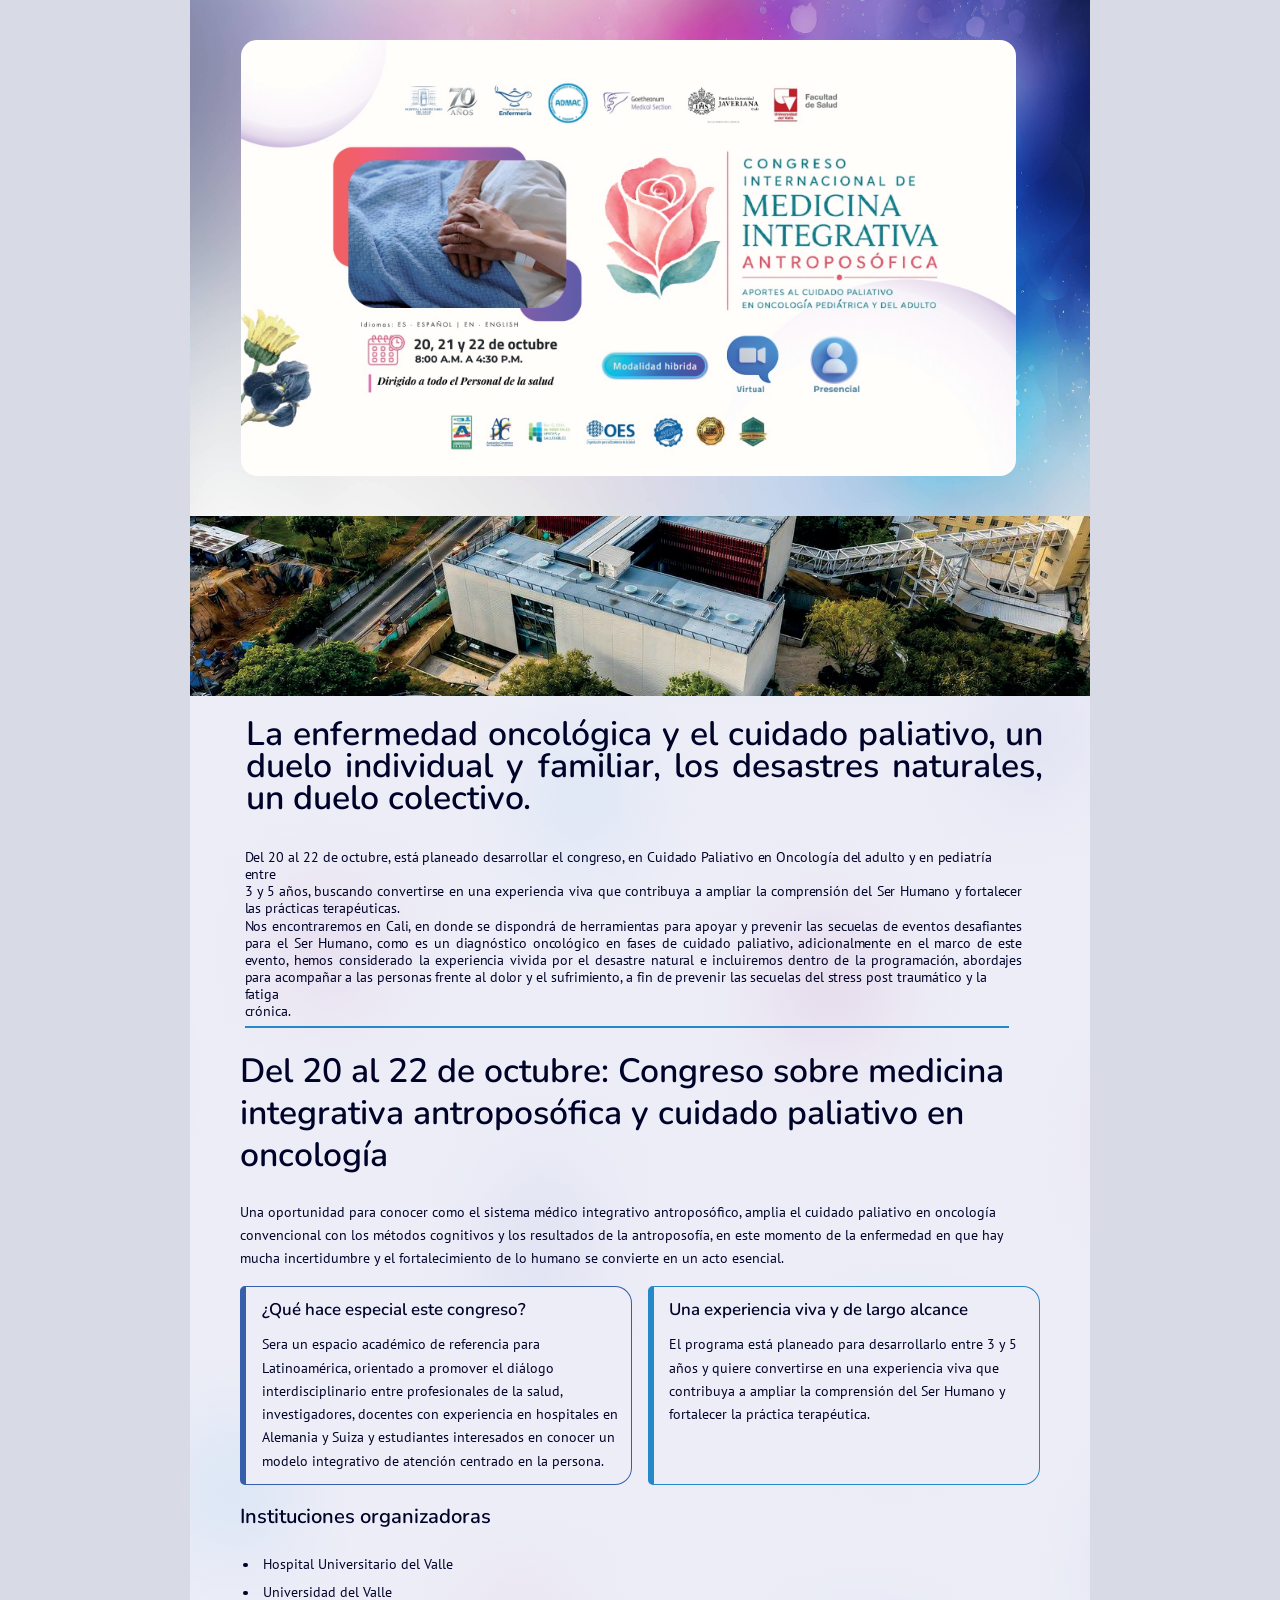
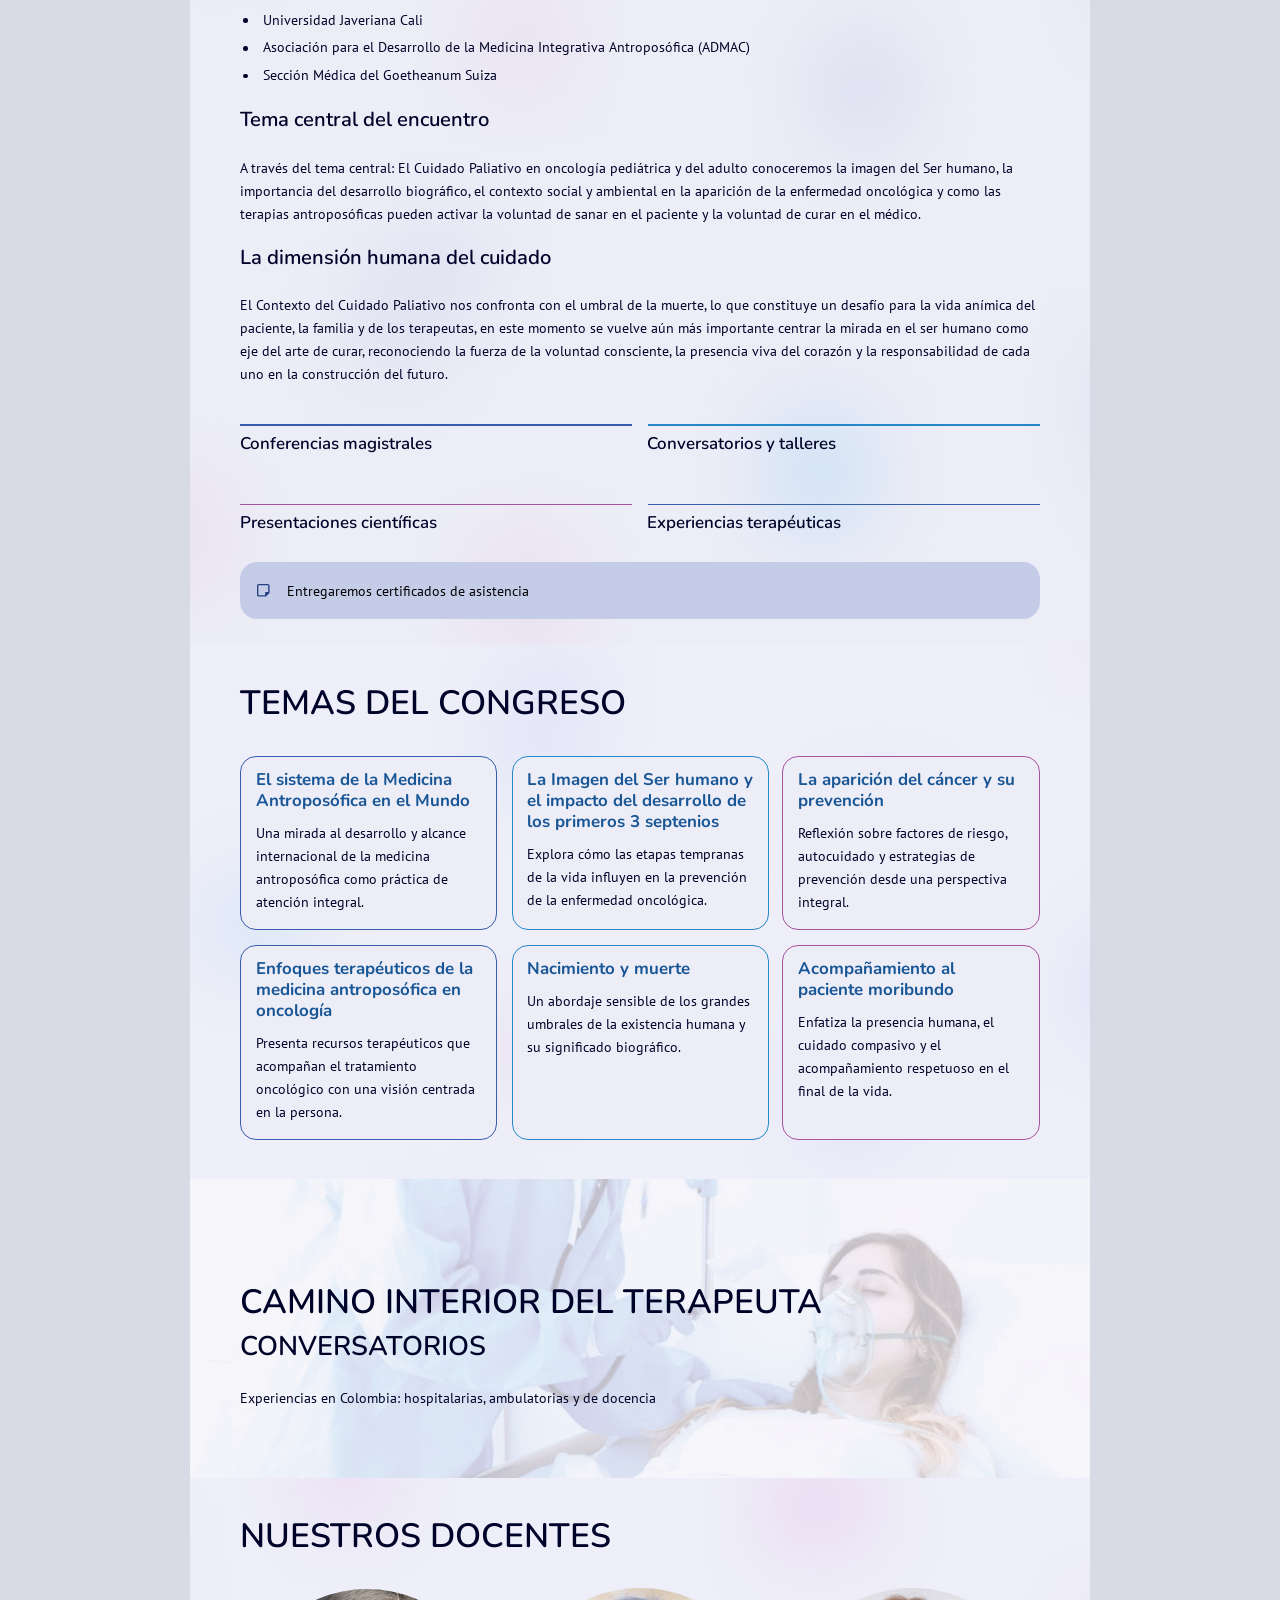
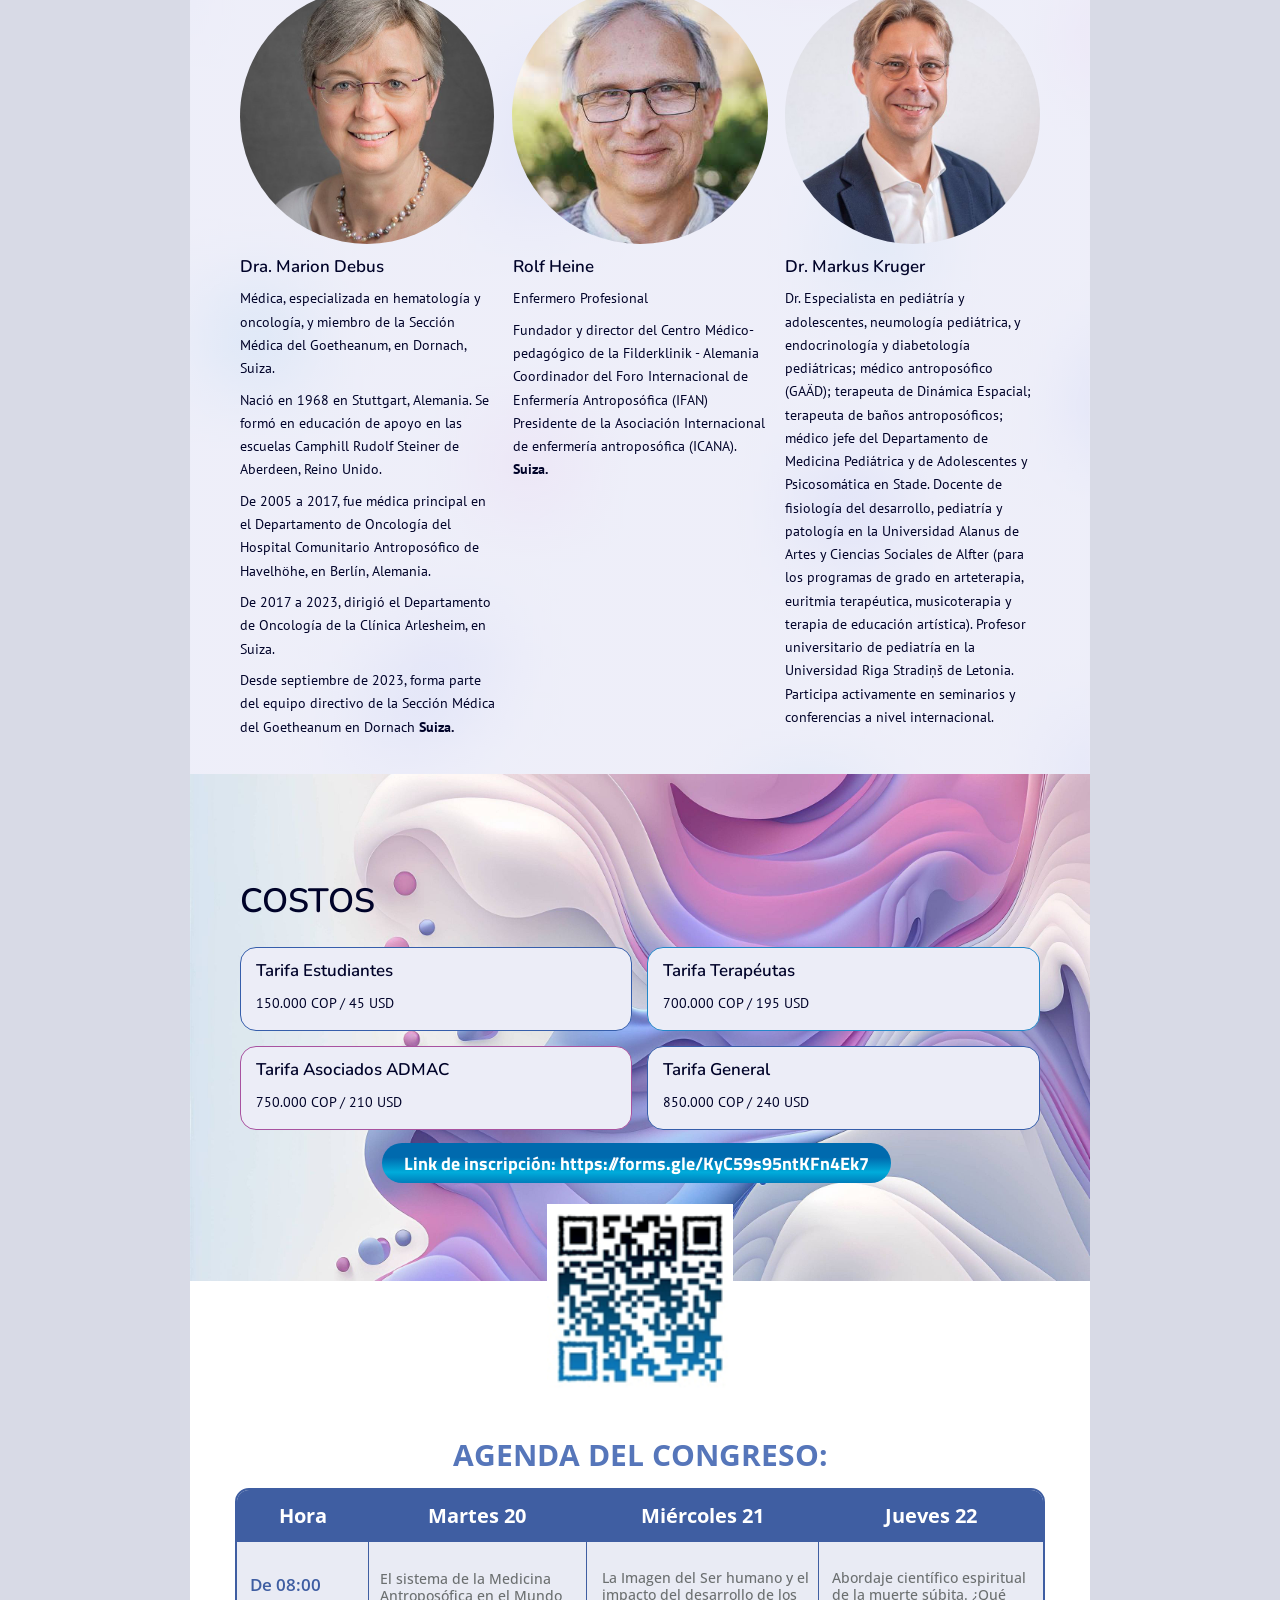
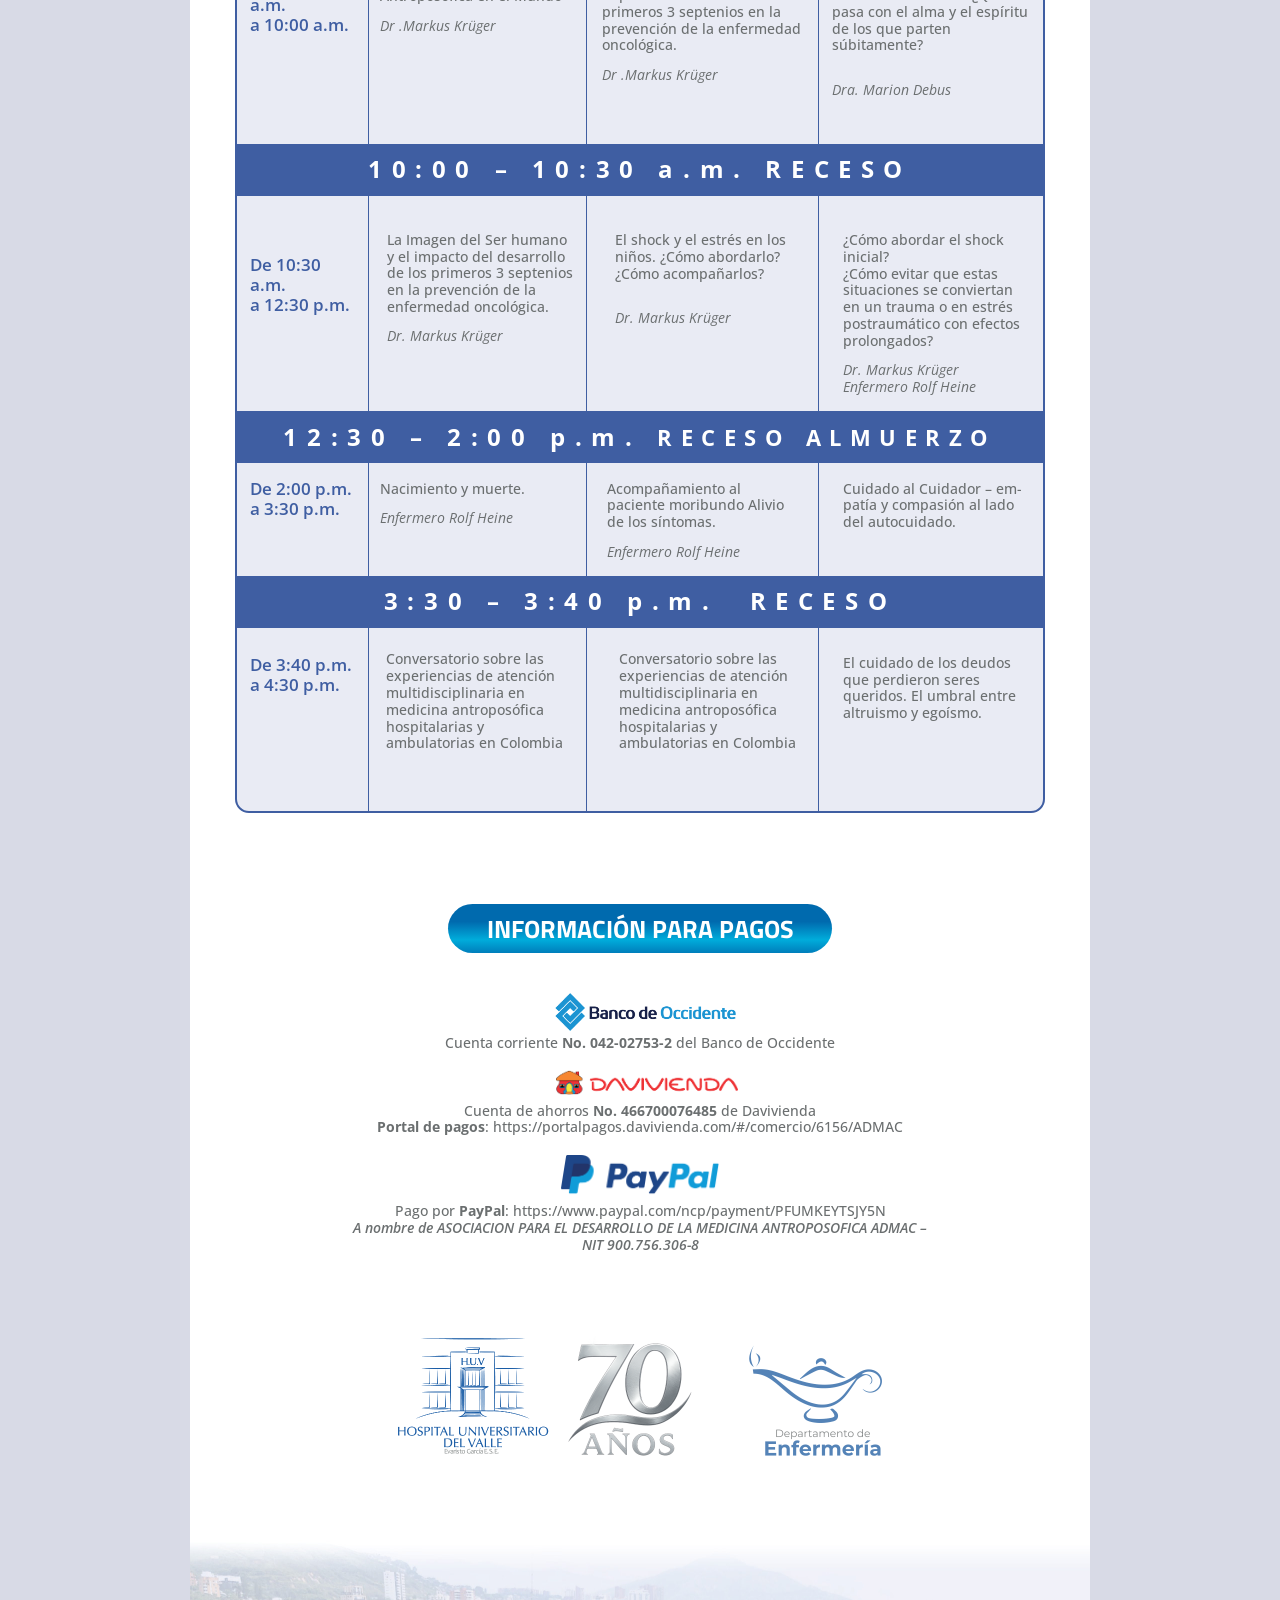
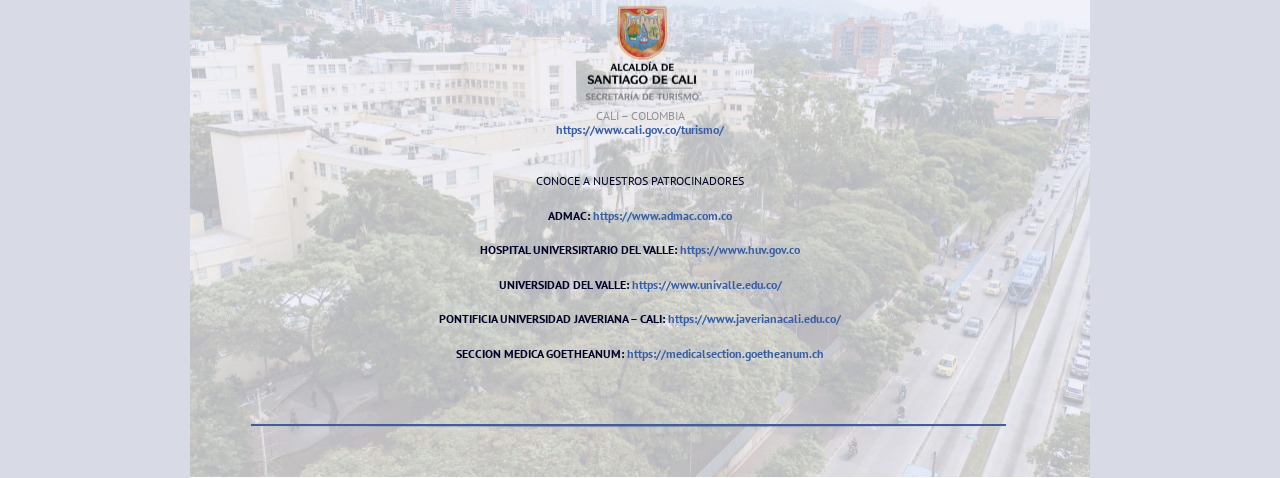
==== index.html @ adaa08a6 "cambios" ====
<!DOCTYPE html>
<html lang="es">
<head>
<meta charset="utf-8">
<meta name="viewport" content="width=900">
<meta name="format-detection" content="telephone=no,date=no,address=no,email=no">
<title>Congreso Internacional de Medicina Integrativa Antroposófica · 20, 21 y 22 de octubre · Cali</title>
<meta name="description" content="Congreso Internacional de Medicina Integrativa Antroposófica: aportes al cuidado paliativo en oncología pediátrica y del adulto. 20, 21 y 22 de octubre, Hospital Universitario del Valle, Cali - Colombia.">
<link rel="stylesheet" href="css/fonts.css">
<link rel="stylesheet" href="css/estilos.css">
</head>
<body>
<div class="page">

  <!-- ==================== 1. PORTADA ==================== -->
  <header class="s-hero"></header>
  <img class="hero-banner" src="img/banner.jpg"
       alt="Congreso Internacional de Medicina Integrativa Antroposófica. Aportes al cuidado paliativo en oncología pediátrica y del adulto. Idiomas: ES español, EN inglés. 20, 21 y 22 de octubre, 8:00 A.M. a 4:30 P.M. Dirigido a todo el personal de la salud. Modalidad híbrida: virtual y presencial.">

  <!-- ==================== 2. BANDA HOSPITAL ==================== -->
  <div class="s-band">
    <img src="img/hospital-aereo.jpg" alt="Vista aérea del Hospital Universitario del Valle &quot;Evaristo García&quot; E.S.E.">
  </div>

  <!-- ==================== 3. INTRODUCCIÓN ==================== -->
  <section class="s-intro"></section>

  <h1 class="tx h1-intro" style="left:55.6px;top:718.1px;width:797.9px;"><span class="ln">La enfermedad oncológica y el cuidado paliativo, un</span><span class="ln">duelo individual y familiar, los desastres naturales,</span><span class="ln">un duelo colectivo.</span></h1>

  <p class="tx p-just" style="left:54.5px;top:847.6px;"><span class="ln">Del 20 al 22 de octubre, está planeado desarrollar el congreso, en Cuidado Paliativo en Oncología del adulto y en pediatría entre</span><span class="ln">3 y 5 años, buscando convertirse en una experiencia viva que contribuya a ampliar la comprensión del Ser Humano y fortalecer</span><span class="ln">las prácticas terapéuticas.</span></p>

  <p class="tx p-just" style="left:54.5px;top:916.5px;"><span class="ln">Nos encontraremos en Cali, en donde se dispondrá de herramientas para apoyar y prevenir las secuelas de eventos desafiantes</span><span class="ln">para el Ser Humano, como es un diagnóstico oncológico en fases de cuidado paliativo, adicionalmente en el marco de este</span><span class="ln">evento, hemos considerado la experiencia vivida por el desastre natural e incluiremos dentro de la programación, abordajes</span><span class="ln">para acompañar a las personas frente al dolor y el sufrimiento, a fin de prevenir las secuelas del stress post traumático y la fatiga</span><span class="ln">crónica.</span></p>

  <span class="tx rule" style="left:54.5px;top:1025.8px;width:764.9px;height:2px;background:#2488c9;"></span>

  <h2 class="tx h1" style="left:50.2px;top:1050.3px;">Del 20 al 22 de octubre: Congreso sobre medicina<br>integrativa antroposófica y cuidado paliativo en<br>oncología</h2>

  <p class="tx p" style="left:50.2px;top:1199.7px;">Una oportunidad para conocer como el sistema médico integrativo antroposófico, amplia el cuidado paliativo en oncología<br>convencional con los métodos cognitivos y los resultados de la antroposofía, en este momento de la enfermedad en que hay<br>mucha incertidumbre y el fortalecimiento de lo humano se convierte en un acto esencial.</p>

  <div class="card card--blue" style="left:50.2px;top:1286px;width:392.3px;height:198.7px;">
    <h3 class="c-title">¿Qué hace especial este congreso?</h3>
    <p class="c-body">Sera un espacio académico de referencia para<br>Latinoamérica, orientado a promover el diálogo<br>interdisciplinario entre profesionales de la salud,<br>investigadores, docentes con experiencia en hospitales en<br>Alemania y Suiza y estudiantes interesados en conocer un<br>modelo integrativo de atención centrado en la persona.</p>
  </div>
  <div class="card card--cyan" style="left:457.5px;top:1286px;width:392.3px;height:198.7px;">
    <h3 class="c-title">Una experiencia viva y de largo alcance</h3>
    <p class="c-body">El programa está planeado para desarrollarlo entre 3 y 5<br>años y quiere convertirse en una experiencia viva que<br>contribuya a ampliar la comprensión del Ser Humano y<br>fortalecer la práctica terapéutica.</p>
  </div>

  <h2 class="tx h2" style="left:50.2px;top:1504px;">Instituciones organizadoras</h2>
  <ul class="tx lista" style="left:53.2px;top:1550px;">
    <li>Hospital Universitario del Valle</li>
    <li>Universidad del Valle</li>
    <li>Universidad Javeriana Cali</li>
    <li>Asociación para el Desarrollo de la Medicina Integrativa Antroposófica (ADMAC)</li>
    <li>Sección Médica del Goetheanum Suiza</li>
  </ul>

  <h2 class="tx h2" style="left:50.2px;top:1707.2px;">Tema central del encuentro</h2>
  <p class="tx p" style="left:50.2px;top:1755.5px;">A través del tema central: El Cuidado Paliativo en oncología pediátrica y del adulto conoceremos la imagen del Ser humano, la<br>importancia del desarrollo biográfico, el contexto social y ambiental en la aparición de la enfermedad oncológica y como las<br>terapias antroposóficas pueden activar la voluntad de sanar en el paciente y la voluntad de curar en el médico.</p>

  <h2 class="tx h2" style="left:50.2px;top:1844.5px;">La dimensión humana del cuidado</h2>
  <p class="tx p" style="left:50.2px;top:1892.7px;">El Contexto del Cuidado Paliativo nos confronta con el umbral de la muerte, lo que constituye un desafío para la vida anímica del<br>paciente, la familia y de los terapeutas, en este momento se vuelve aún más importante centrar la mirada en el ser humano como<br>eje del arte de curar, reconociendo la fuerza de la voluntad consciente, la presencia viva del corazón y la responsabilidad de cada<br>uno en la construcción del futuro.</p>

  <span class="tx rule" style="left:50.2px;top:2024px;width:392.3px;background:#365eab;"></span>
  <span class="tx rule" style="left:457.5px;top:2024px;width:392.2px;background:#2488c9;"></span>
  <p class="tx formato" style="left:50.2px;top:2032.6px;">Conferencias magistrales</p>
  <p class="tx formato" style="left:457.2px;top:2032.6px;">Conversatorios y talleres</p>

  <span class="tx rule" style="left:50.2px;top:2103.5px;width:392.3px;background:#a852a0;"></span>
  <span class="tx rule" style="left:457.5px;top:2103.5px;width:392.2px;background:#365eab;"></span>
  <p class="tx formato" style="left:50.2px;top:2112.1px;">Presentaciones científicas</p>
  <p class="tx formato" style="left:457.2px;top:2112.1px;">Experiencias terapéuticas</p>

  <div class="certificados" style="left:50.2px;top:2162px;">
    <svg viewBox="0 0 12.55 12.55" width="12.55" height="12.55" aria-hidden="true" focusable="false">
      <path fill="#263e83" fill-rule="evenodd" d="M1.79 1.35C1.54 1.35 1.34 1.55 1.34 1.79L1.34 10.76C1.34 11 1.54 11.21 1.79 11.21L8.07 11.21L8.07 8.97C8.07 8.47 8.47 8.07 8.96 8.07L11.2 8.07L11.2 1.79C11.2 1.55 11 1.35 10.76 1.35ZM8.07 12.55L1.79 12.55C0.8 12.55 0 11.75 0 10.76L0 1.79C0 0.8 0.8 0 1.79 0L10.76 0C11.75 0 12.55 0.8 12.55 1.79L12.55 8.07L12.55 8.22C12.55 8.7 12.36 9.16 12.03 9.49L9.49 12.03C9.15 12.36 8.7 12.55 8.22 12.55Z"/>
    </svg>
    <span>Entregaremos certificados de asistencia</span>
  </div>

  <!-- ==================== 4. TEMAS DEL CONGRESO ==================== -->
  <section class="s-temas"></section>

  <h2 class="tx titulo-seccion" style="left:50.2px;top:2280.8px;">TEMAS DEL CONGRESO</h2>

  <div class="tema tema--blue" style="left:50.25px;top:2355.55px;height:174.7px;">
    <h3>El sistema de la Medicina<br>Antroposófica en el Mundo</h3>
    <p>Una mirada al desarrollo y alcance<br>internacional de la medicina<br>antroposófica como práctica de<br>atención integral.</p>
  </div>
  <div class="tema tema--cyan" style="left:321.75px;top:2355.55px;height:174.7px;">
    <h3>La Imagen del Ser humano y<br>el impacto del desarrollo de<br>los primeros 3 septenios</h3>
    <p>Explora cómo las etapas tempranas<br>de la vida influyen en la prevención<br>de la enfermedad oncológica.</p>
  </div>
  <div class="tema tema--magenta" style="left:592.45px;top:2355.55px;height:174.7px;">
    <h3>La aparición del cáncer y su<br>prevención</h3>
    <p>Reflexión sobre factores de riesgo,<br>autocuidado y estrategias de<br>prevención desde una perspectiva<br>integral.</p>
  </div>

  <div class="tema tema--blue" style="left:50.25px;top:2544.55px;height:195px;">
    <h3>Enfoques terapéuticos de la<br>medicina antroposófica en<br>oncología</h3>
    <p>Presenta recursos terapéuticos que<br>acompañan el tratamiento<br>oncológico con una visión centrada<br>en la persona.</p>
  </div>
  <div class="tema tema--cyan" style="left:321.75px;top:2544.55px;height:195px;">
    <h3>Nacimiento y muerte</h3>
    <p>Un abordaje sensible de los grandes<br>umbrales de la existencia humana y<br>su significado biográfico.</p>
  </div>
  <div class="tema tema--magenta" style="left:592.45px;top:2544.55px;height:195px;">
    <h3>Acompañamiento al<br>paciente moribundo</h3>
    <p>Enfatiza la presencia humana, el<br>cuidado compasivo y el<br>acompañamiento respetuoso en el<br>final de la vida.</p>
  </div>

  <!-- ==================== 5. CAMINO INTERIOR ==================== -->
  <section class="s-camino"></section>

  <h2 class="tx titulo-seccion" style="left:50.2px;top:2879.7px;">CAMINO INTERIOR DEL TERAPEUTA</h2>
  <p class="tx titulo-seccion titulo-seccion--sm" style="left:50.2px;top:2928.9px;">CONVERSATORIOS</p>
  <p class="tx p" style="left:50.2px;top:2986px;">Experiencias en Colombia: hospitalarias, ambulatorias y de docencia</p>

  <!-- ==================== 6. NUESTROS DOCENTES ==================== -->
  <section class="s-docentes"></section>

  <h2 class="tx titulo-seccion" style="left:50.2px;top:3113.8px;">NUESTROS DOCENTES</h2>

  <img class="retrato" src="img/doc-marion-debus.jpg"  alt="Dra. Marion Debus"  style="left:50.2px;top:3188.5px;width:254.3px;height:255px;">
  <img class="retrato" src="img/doc-rolf-heine.jpg"    alt="Rolf Heine"         style="left:322.3px;top:3188.3px;width:255.4px;height:255.4px;">
  <img class="retrato" src="img/doc-markus-kruger.jpg" alt="Dr. Markus Kruger"  style="left:595.3px;top:3188.3px;width:254.7px;height:255.4px;">

  <h3 class="tx nombre" style="left:50.2px;top:3455.7px;">Dra. Marion Debus</h3>
  <div class="tx bio" style="left:50.2px;top:3486.3px;">
    <p>Médica, especializada en hematología y<br>oncología, y miembro de la Sección<br>Médica del Goetheanum, en Dornach,<br>Suiza.</p>
    <p>Nació en 1968 en Stuttgart, Alemania. Se<br>formó en educación de apoyo en las<br>escuelas Camphill Rudolf Steiner de<br>Aberdeen, Reino Unido.</p>
    <p>De 2005 a 2017, fue médica principal en<br>el Departamento de Oncología del<br>Hospital Comunitario Antroposófico de<br>Havelhöhe, en Berlín, Alemania.</p>
    <p>De 2017 a 2023, dirigió el Departamento<br>de Oncología de la Clínica Arlesheim, en<br>Suiza.</p>
    <p>Desde septiembre de 2023, forma parte<br>del equipo directivo de la Sección Médica<br>del Goetheanum en Dornach <b>Suiza.</b></p>
  </div>

  <h3 class="tx nombre" style="left:322.7px;top:3455.7px;">Rolf Heine</h3>
  <div class="tx bio" style="left:322.7px;top:3486.3px;">
    <p>Enfermero Profesional</p>
    <p>Fundador y director del Centro Médico-<br>pedagógico de la Filderklinik - Alemania<br>Coordinador del Foro Internacional de<br>Enfermería Antroposófica (IFAN)<br>Presidente de la Asociación Internacional<br>de enfermería antroposófica (ICANA).<br><b>Suiza.</b></p>
  </div>

  <h3 class="tx nombre" style="left:595.2px;top:3455.7px;">Dr. Markus Kruger</h3>
  <div class="tx bio" style="left:595.2px;top:3486.3px;">
    <p>Dr. Especialista en pediátría y<br>adolescentes, neumología pediátrica, y<br>endocrinología y diabetología<br>pediátricas; médico antroposófico<br>(GAÄD); terapeuta de Dinámica Espacial;<br>terapeuta de baños antroposóficos;<br>médico jefe del Departamento de<br>Medicina Pediátrica y de Adolescentes y<br>Psicosomática en Stade. Docente de<br>fisiología del desarrollo, pediatría y<br>patología en la Universidad Alanus de<br>Artes y Ciencias Sociales de Alfter (para<br>los programas de grado en arteterapia,<br>euritmia terapéutica, musicoterapia y<br>terapia de educación artística). Profesor<br>universitario de pediatría en la<br>Universidad Riga Stradiņš de Letonia.<br>Participa activamente en seminarios y<br>conferencias a nivel internacional.</p>
  </div>

  <!-- ==================== 7. COSTOS ==================== -->
  <section class="s-costos"></section>

  <h2 class="tx titulo-seccion" style="left:50.2px;top:4078.7px;">COSTOS</h2>

  <div class="tarifa tarifa--blue"    style="left:50.25px;top:4146.65px;">
    <h3>Tarifa Estudiantes</h3><p>150.000 COP / 45 USD</p>
  </div>
  <div class="tarifa tarifa--cyan"    style="left:457.45px;top:4146.65px;">
    <h3>Tarifa Terapéutas</h3><p>700.000 COP / 195 USD</p>
  </div>
  <div class="tarifa tarifa--magenta" style="left:50.25px;top:4245.65px;">
    <h3>Tarifa Asociados ADMAC</h3><p>750.000 COP / 210 USD</p>
  </div>
  <div class="tarifa tarifa--blue"    style="left:457.45px;top:4245.65px;">
    <h3>Tarifa General</h3><p>850.000 COP / 240 USD</p>
  </div>

  <a class="btn-pill btn-inscripcion" href="https://forms.gle/KyC59s95ntKFn4Ek7" target="_blank" rel="noopener">Link de inscripción:&nbsp;https://forms.gle/KyC59s95ntKFn4Ek7</a>

  <a class="qr" href="https://forms.gle/KyC59s95ntKFn4Ek7" target="_blank" rel="noopener">
    <img src="img/qr-inscripcion.png" alt="Código QR para inscribirse al congreso">
  </a>

  <!-- ==================== 8. AGENDA Y PAGOS ==================== -->
  <section class="s-programa"></section>

  <h2 class="tx agenda-titulo" style="top:4633.8px;">AGENDA DEL CONGRESO:</h2>

  <div class="agenda-wrap">
    <table class="agenda">
      <thead>
        <tr><th>Hora</th><th>Martes 20</th><th>Miércoles 21</th><th>Jueves 22</th></tr>
      </thead>
      <tbody>
        <tr class="fila" style="height:202.3px;">
          <td class="hora" style="padding-top:33.6px;">De 08:00 a.m.<br>a 10:00 a.m.</td>
          <td style="padding-top:29.9px;padding-left:11.3px;">
            <p>El sistema de la Medicina<br>Antroposófica en el Mundo</p>
            <p class="dic">Dr .Markus Krüger</p>
          </td>
          <td style="padding-top:28.6px;padding-left:15.6px;">
            <p>La Imagen del Ser humano y el<br>impacto del desarrollo de los<br>primeros 3 septenios en la<br>prevención de la enfermedad<br>oncológica.</p>
            <p class="dic">Dr .Markus Krüger</p>
          </td>
          <td style="padding-top:28.6px;padding-left:13.5px;">
            <p>Abordaje científico espiritual<br>de la muerte súbita. ¿Qué<br>pasa con el alma y el espíritu<br>de los que parten<br>súbitamente?</p>
            <p class="dic dic--sep">Dra. Marion Debus</p>
          </td>
        </tr>

        <tr class="receso"><td colspan="4"><span class="sp">10:00 – 10:30 a.m. RECESO</span></td></tr>

        <tr class="fila" style="height:215.1px;">
          <td class="hora" style="padding-top:58.7px;">De 10:30 a.m.<br>a 12:30 p.m.</td>
          <td style="padding-top:35.9px;padding-left:18.4px;">
            <p>La Imagen del Ser humano<br>y el impacto del desarrollo<br>de los primeros 3 septenios<br>en la prevención de la<br>enfermedad oncológica.</p>
            <p class="dic">Dr. Markus Krüger</p>
          </td>
          <td style="padding-top:36.1px;padding-left:28.2px;">
            <p>El shock y el estrés en los<br>niños. ¿Cómo abordarlo?<br>¿Cómo acompañarlos?</p>
            <p class="dic dic--sep">Dr. Markus Krüger</p>
          </td>
          <td style="padding-top:36.1px;padding-left:23.8px;">
            <p>¿Cómo abordar el shock<br>inicial?<br>¿Cómo evitar que estas<br>situaciones se conviertan<br>en un trauma o en estrés<br>postraumático con efectos<br>prolongados?</p>
            <p class="dic">Dr. Markus Krüger<br>Enfermero Rolf Heine</p>
          </td>
        </tr>

        <tr class="receso"><td colspan="4"><span class="sp">12:30 – 2:00 p.m. <span class="sp-sm">RECESO ALMUERZO</span></span></td></tr>

        <tr class="fila" style="height:112.5px;">
          <td class="hora" style="padding-top:16.3px;">De 2:00 p.m.<br>a 3:30 p.m.</td>
          <td style="padding-top:17.5px;padding-left:11.3px;">
            <p>Nacimiento y muerte.</p>
            <p class="dic">Enfermero Rolf Heine</p>
          </td>
          <td style="padding-top:17.5px;padding-left:20.5px;">
            <p>Acompañamiento al<br>paciente moribundo Alivio<br>de los síntomas.</p>
            <p class="dic">Enfermero Rolf Heine</p>
          </td>
          <td style="padding-top:17.5px;padding-left:23.8px;">
            <p>Cuidado al Cuidador – em-<br>patía y compasión al lado<br>del autocuidado.</p>
          </td>
        </tr>

        <tr class="receso"><td colspan="4"><span class="sp">3:30 – 3:40 p.m.&nbsp; RECESO</span></td></tr>

        <tr class="fila" style="height:182.87px;">
          <td class="hora" style="padding-top:27px;">De 3:40 p.m.<br>a 4:30 p.m.</td>
          <td style="padding-top:23.7px;padding-left:17.3px;">
            <p>Conversatorio sobre las<br>experiencias de atención<br>multidisciplinaria en<br>medicina antroposófica<br>hospitalarias y<br>ambulatorias en Colombia</p>
          </td>
          <td style="padding-top:23.7px;padding-left:32.4px;">
            <p>Conversatorio sobre las<br>experiencias de atención<br>multidisciplinaria en<br>medicina antroposófica<br>hospitalarias y<br>ambulatorias en Colombia</p>
          </td>
          <td style="padding-top:27.2px;padding-left:23.8px;">
            <p>El cuidado de los deudos<br>que perdieron seres<br>queridos. El umbral entre<br>altruismo y egoísmo.</p>
          </td>
        </tr>
      </tbody>
    </table>
  </div>

  <div class="btn-pill btn-pagos">INFORMACIÓN PARA PAGOS</div>

  <img class="logo-pago" src="img/logo-banco-occidente.png" alt="Banco de Occidente"
       style="left:352.8px;top:5781.4px;width:205.1px;height:61.5px;">
  <p class="tx pago" style="top:5835.4px;">Cuenta corriente <b>No. 042-02753-2</b> del Banco de Occidente</p>

  <img class="logo-pago" src="img/logo-davivienda.png" alt="Davivienda"
       style="left:365.6px;top:5825.4px;width:182.8px;height:114.3px;">
  <p class="tx pago" style="top:5902.6px;">Cuenta de ahorros <b>No. 466700076485</b> de Davivienda</p>
  <p class="tx pago" style="top:5919.4px;"><b>Portal de pagos</b>: <a href="https://portalpagos.davivienda.com/#/comercio/6156/ADMAC" target="_blank" rel="noopener">https://portalpagos.davivienda.com/#/comercio/6156/ADMAC</a></p>

  <img class="logo-pago" src="img/logo-paypal.png" alt="PayPal"
       style="left:370.8px;top:5955.1px;width:158.4px;height:42.2px;">
  <p class="tx pago" style="top:6003.4px;">Pago por <b>PayPal</b>: <a href="https://www.paypal.com/ncp/payment/PFUMKEYTSJY5N" target="_blank" rel="noopener">https://www.paypal.com/ncp/payment/PFUMKEYTSJY5N</a></p>
  <p class="tx pago pago--it" style="top:6020.1px;">A nombre de ASOCIACION PARA EL DESARROLLO DE LA MEDICINA ANTROPOSOFICA ADMAC –<br>NIT 900.756.306-8</p>

  <img class="logos-inst" src="img/logos-institucionales.png"
       alt="Hospital Universitario del Valle, 70 años, Departamento de Enfermería">

  <!-- ==================== 9. PIE DE PÁGINA ==================== -->
  <footer class="s-footer"></footer>

  <p class="tx pie pie--gris" style="top:6508.8px;">CALI – COLOMBIA</p>
  <p class="tx pie" style="top:6523.4px;"><a class="enlace" href="https://www.cali.gov.co/turismo/" target="_blank" rel="noopener">https://www.cali.gov.co/turismo/</a></p>

  <p class="tx pie pie--reg" style="top:6574.2px;">CONOCE A NUESTROS PATROCINADORES</p>
  <p class="tx pie" style="top:6608.5px;">ADMAC: <a class="enlace" href="https://www.admac.com.co" target="_blank" rel="noopener">https://www.admac.com.co</a></p>
  <p class="tx pie" style="top:6643px;">HOSPITAL UNIVERSIRTARIO DEL VALLE: <a class="enlace" href="https://www.huv.gov.co" target="_blank" rel="noopener">https://www.huv.gov.co</a></p>
  <p class="tx pie" style="top:6677.5px;">UNIVERSIDAD DEL VALLE: <a class="enlace" href="https://www.univalle.edu.co/" target="_blank" rel="noopener">https://www.univalle.edu.co/</a></p>
  <p class="tx pie" style="top:6712px;">PONTIFICIA UNIVERSIDAD JAVERIANA – CALI: <a class="enlace" href="https://www.javerianacali.edu.co/" target="_blank" rel="noopener">https://www.javerianacali.edu.co/</a></p>
  <p class="tx pie" style="top:6746.5px;">SECCION MEDICA GOETHEANUM: <a class="enlace" href="https://medicalsection.goetheanum.ch" target="_blank" rel="noopener">https://medicalsection.goetheanum.ch</a></p>

  <span class="linea-final"></span>

</div>
</body>
</html>
---- css/fonts.css ----
@font-face{font-family:'Nunito';font-style:normal;font-weight:600;font-display:swap;src:url(../fonts/Nunito-n600-latin-ext.woff2) format('woff2');unicode-range:U+0100-02BA, U+02BD-02C5, U+02C7-02CC, U+02CE-02D7, U+02DD-02FF, U+0304, U+0308, U+0329, U+1D00-1DBF, U+1E00-1E9F, U+1EF2-1EFF, U+2020, U+20A0-20AB, U+20AD-20C0, U+2113, U+2C60-2C7F, U+A720-A7FF}
@font-face{font-family:'Nunito';font-style:normal;font-weight:600;font-display:swap;src:url(../fonts/Nunito-n600-latin.woff2) format('woff2');unicode-range:U+0000-00FF, U+0131, U+0152-0153, U+02BB-02BC, U+02C6, U+02DA, U+02DC, U+0304, U+0308, U+0329, U+2000-206F, U+20AC, U+2122, U+2191, U+2193, U+2212, U+2215, U+FEFF, U+FFFD}
@font-face{font-family:'Nunito';font-style:normal;font-weight:700;font-display:swap;src:url(../fonts/Nunito-n700-latin-ext.woff2) format('woff2');unicode-range:U+0100-02BA, U+02BD-02C5, U+02C7-02CC, U+02CE-02D7, U+02DD-02FF, U+0304, U+0308, U+0329, U+1D00-1DBF, U+1E00-1E9F, U+1EF2-1EFF, U+2020, U+20A0-20AB, U+20AD-20C0, U+2113, U+2C60-2C7F, U+A720-A7FF}
@font-face{font-family:'Nunito';font-style:normal;font-weight:700;font-display:swap;src:url(../fonts/Nunito-n700-latin.woff2) format('woff2');unicode-range:U+0000-00FF, U+0131, U+0152-0153, U+02BB-02BC, U+02C6, U+02DA, U+02DC, U+0304, U+0308, U+0329, U+2000-206F, U+20AC, U+2122, U+2191, U+2193, U+2212, U+2215, U+FEFF, U+FFFD}
@font-face{font-family:'Open Sans';font-style:italic;font-weight:400;font-display:swap;src:url(../fonts/OpenSans-i400-latin-ext.woff2) format('woff2');unicode-range:U+0100-02BA, U+02BD-02C5, U+02C7-02CC, U+02CE-02D7, U+02DD-02FF, U+0304, U+0308, U+0329, U+1D00-1DBF, U+1E00-1E9F, U+1EF2-1EFF, U+2020, U+20A0-20AB, U+20AD-20C0, U+2113, U+2C60-2C7F, U+A720-A7FF}
@font-face{font-family:'Open Sans';font-style:italic;font-weight:400;font-display:swap;src:url(../fonts/OpenSans-i400-latin.woff2) format('woff2');unicode-range:U+0000-00FF, U+0131, U+0152-0153, U+02BB-02BC, U+02C6, U+02DA, U+02DC, U+0304, U+0308, U+0329, U+2000-206F, U+20AC, U+2122, U+2191, U+2193, U+2212, U+2215, U+FEFF, U+FFFD}
@font-face{font-family:'Open Sans';font-style:italic;font-weight:600;font-display:swap;src:url(../fonts/OpenSans-i600-latin-ext.woff2) format('woff2');unicode-range:U+0100-02BA, U+02BD-02C5, U+02C7-02CC, U+02CE-02D7, U+02DD-02FF, U+0304, U+0308, U+0329, U+1D00-1DBF, U+1E00-1E9F, U+1EF2-1EFF, U+2020, U+20A0-20AB, U+20AD-20C0, U+2113, U+2C60-2C7F, U+A720-A7FF}
@font-face{font-family:'Open Sans';font-style:italic;font-weight:600;font-display:swap;src:url(../fonts/OpenSans-i600-latin.woff2) format('woff2');unicode-range:U+0000-00FF, U+0131, U+0152-0153, U+02BB-02BC, U+02C6, U+02DA, U+02DC, U+0304, U+0308, U+0329, U+2000-206F, U+20AC, U+2122, U+2191, U+2193, U+2212, U+2215, U+FEFF, U+FFFD}
@font-face{font-family:'Open Sans';font-style:normal;font-weight:400;font-display:swap;src:url(../fonts/OpenSans-n400-latin-ext.woff2) format('woff2');unicode-range:U+0100-02BA, U+02BD-02C5, U+02C7-02CC, U+02CE-02D7, U+02DD-02FF, U+0304, U+0308, U+0329, U+1D00-1DBF, U+1E00-1E9F, U+1EF2-1EFF, U+2020, U+20A0-20AB, U+20AD-20C0, U+2113, U+2C60-2C7F, U+A720-A7FF}
@font-face{font-family:'Open Sans';font-style:normal;font-weight:400;font-display:swap;src:url(../fonts/OpenSans-n400-latin.woff2) format('woff2');unicode-range:U+0000-00FF, U+0131, U+0152-0153, U+02BB-02BC, U+02C6, U+02DA, U+02DC, U+0304, U+0308, U+0329, U+2000-206F, U+20AC, U+2122, U+2191, U+2193, U+2212, U+2215, U+FEFF, U+FFFD}
@font-face{font-family:'Open Sans';font-style:normal;font-weight:500;font-display:swap;src:url(../fonts/OpenSans-n500-latin-ext.woff2) format('woff2');unicode-range:U+0100-02BA, U+02BD-02C5, U+02C7-02CC, U+02CE-02D7, U+02DD-02FF, U+0304, U+0308, U+0329, U+1D00-1DBF, U+1E00-1E9F, U+1EF2-1EFF, U+2020, U+20A0-20AB, U+20AD-20C0, U+2113, U+2C60-2C7F, U+A720-A7FF}
@font-face{font-family:'Open Sans';font-style:normal;font-weight:500;font-display:swap;src:url(../fonts/OpenSans-n500-latin.woff2) format('woff2');unicode-range:U+0000-00FF, U+0131, U+0152-0153, U+02BB-02BC, U+02C6, U+02DA, U+02DC, U+0304, U+0308, U+0329, U+2000-206F, U+20AC, U+2122, U+2191, U+2193, U+2212, U+2215, U+FEFF, U+FFFD}
@font-face{font-family:'Open Sans';font-style:normal;font-weight:600;font-display:swap;src:url(../fonts/OpenSans-n600-latin-ext.woff2) format('woff2');unicode-range:U+0100-02BA, U+02BD-02C5, U+02C7-02CC, U+02CE-02D7, U+02DD-02FF, U+0304, U+0308, U+0329, U+1D00-1DBF, U+1E00-1E9F, U+1EF2-1EFF, U+2020, U+20A0-20AB, U+20AD-20C0, U+2113, U+2C60-2C7F, U+A720-A7FF}
@font-face{font-family:'Open Sans';font-style:normal;font-weight:600;font-display:swap;src:url(../fonts/OpenSans-n600-latin.woff2) format('woff2');unicode-range:U+0000-00FF, U+0131, U+0152-0153, U+02BB-02BC, U+02C6, U+02DA, U+02DC, U+0304, U+0308, U+0329, U+2000-206F, U+20AC, U+2122, U+2191, U+2193, U+2212, U+2215, U+FEFF, U+FFFD}
@font-face{font-family:'Open Sans';font-style:normal;font-weight:700;font-display:swap;src:url(../fonts/OpenSans-n700-latin-ext.woff2) format('woff2');unicode-range:U+0100-02BA, U+02BD-02C5, U+02C7-02CC, U+02CE-02D7, U+02DD-02FF, U+0304, U+0308, U+0329, U+1D00-1DBF, U+1E00-1E9F, U+1EF2-1EFF, U+2020, U+20A0-20AB, U+20AD-20C0, U+2113, U+2C60-2C7F, U+A720-A7FF}
@font-face{font-family:'Open Sans';font-style:normal;font-weight:700;font-display:swap;src:url(../fonts/OpenSans-n700-latin.woff2) format('woff2');unicode-range:U+0000-00FF, U+0131, U+0152-0153, U+02BB-02BC, U+02C6, U+02DA, U+02DC, U+0304, U+0308, U+0329, U+2000-206F, U+20AC, U+2122, U+2191, U+2193, U+2212, U+2215, U+FEFF, U+FFFD}
@font-face{font-family:'PT Sans';font-style:normal;font-weight:400;font-display:swap;src:url(../fonts/PTSans-n400-latin-ext.woff2) format('woff2');unicode-range:U+0100-02BA, U+02BD-02C5, U+02C7-02CC, U+02CE-02D7, U+02DD-02FF, U+0304, U+0308, U+0329, U+1D00-1DBF, U+1E00-1E9F, U+1EF2-1EFF, U+2020, U+20A0-20AB, U+20AD-20C0, U+2113, U+2C60-2C7F, U+A720-A7FF}
@font-face{font-family:'PT Sans';font-style:normal;font-weight:400;font-display:swap;src:url(../fonts/PTSans-n400-latin.woff2) format('woff2');unicode-range:U+0000-00FF, U+0131, U+0152-0153, U+02BB-02BC, U+02C6, U+02DA, U+02DC, U+0304, U+0308, U+0329, U+2000-206F, U+20AC, U+2122, U+2191, U+2193, U+2212, U+2215, U+FEFF, U+FFFD}
@font-face{font-family:'PT Sans';font-style:normal;font-weight:700;font-display:swap;src:url(../fonts/PTSans-n700-latin-ext.woff2) format('woff2');unicode-range:U+0100-02BA, U+02BD-02C5, U+02C7-02CC, U+02CE-02D7, U+02DD-02FF, U+0304, U+0308, U+0329, U+1D00-1DBF, U+1E00-1E9F, U+1EF2-1EFF, U+2020, U+20A0-20AB, U+20AD-20C0, U+2113, U+2C60-2C7F, U+A720-A7FF}
@font-face{font-family:'PT Sans';font-style:normal;font-weight:700;font-display:swap;src:url(../fonts/PTSans-n700-latin.woff2) format('woff2');unicode-range:U+0000-00FF, U+0131, U+0152-0153, U+02BB-02BC, U+02C6, U+02DA, U+02DC, U+0304, U+0308, U+0329, U+2000-206F, U+20AC, U+2122, U+2191, U+2193, U+2212, U+2215, U+FEFF, U+FFFD}
@font-face{font-family:'Titillium Web';font-style:normal;font-weight:700;font-display:swap;src:url(../fonts/TitilliumWeb-n700-latin-ext.woff2) format('woff2');unicode-range:U+0100-02BA, U+02BD-02C5, U+02C7-02CC, U+02CE-02D7, U+02DD-02FF, U+0304, U+0308, U+0329, U+1D00-1DBF, U+1E00-1E9F, U+1EF2-1EFF, U+2020, U+20A0-20AB, U+20AD-20C0, U+2113, U+2C60-2C7F, U+A720-A7FF}
@font-face{font-family:'Titillium Web';font-style:normal;font-weight:700;font-display:swap;src:url(../fonts/TitilliumWeb-n700-latin.woff2) format('woff2');unicode-range:U+0000-00FF, U+0131, U+0152-0153, U+02BB-02BC, U+02C6, U+02DA, U+02DC, U+0304, U+0308, U+0329, U+2000-206F, U+20AC, U+2122, U+2191, U+2193, U+2212, U+2215, U+FEFF, U+FFFD}
---- css/estilos.css ----
/* =====================================================================
   Congreso Internacional de Medicina Integrativa Antroposófica
   Réplica HTML de la landing page (original: 900 x 6877,5 pt)
   Todas las medidas están en px = pt del documento original.
   ===================================================================== */

:root{
  --tinta:      #000329;  /* texto general              */
  --azul:       #365eab;  /* azul institucional         */
  --cian:       #2488c9;  /* azul claro                 */
  --magenta:    #a852a0;  /* magenta                    */
  --lila:       #ecedf7;  /* fondo de secciones/tarjetas*/
  --titulo:     #195696;  /* títulos de temas           */
  --tabla:      #3f5ea2;  /* cabecera y bandas de tabla */
  --tabla-celda:#e9ebf4;  /* fondo de celdas            */
  --tabla-acento:#5676ba; /* títulos destacados         */
  --gris:       #6b6f70;  /* texto de la tabla          */
  --gris-claro: #909298;
  --cert:       #c4cce8;  /* banda de certificados      */
  /* Velo blanco-lila al 74,9 % que el PDF aplica sobre las texturas */
  --velo:linear-gradient(rgba(236,237,247,.749),rgba(236,237,247,.749));
}

*{margin:0;padding:0;box-sizing:border-box}

html{-webkit-text-size-adjust:100%}

body{
  background:#d8dae6;
  font-family:'PT Sans',Verdana,Geneva,sans-serif;
  color:var(--tinta);
  -webkit-font-smoothing:antialiased;
}

/* La página conserva el lienzo original de 900 pt de ancho. */
.page{
  position:relative;
  width:900px;
  height:6877.5px;
  margin:0 auto;
  background:#fff;
  overflow:hidden;
}

img{display:block;border:0}

/* Bloques de texto posicionados como en el PDF ----------------------- */
.tx{position:absolute}

/* ====================== 1. PORTADA ================================= */
.s-hero{
  height:515.7px;
  background:url(../img/hero-bg.jpg) center/900px 516px no-repeat;
}
.hero-banner{
  position:absolute;
  left:50.5px; top:40px;
  width:775.1px; height:436px;
  border-radius:16px;
}

/* ====================== 2. BANDA HOSPITAL ========================== */
.s-band img{width:900px;height:179.9px}

/* ====================== 3. INTRODUCCIÓN ============================ */
.s-intro{
  height:1549.7px;
  background-color:var(--lila);
  background-image:var(--velo),url(../img/texture-intro.png);
  background-position:0 0,-0.4px -5px;
  background-size:auto,900.8px 1568.2px;
  background-repeat:no-repeat;
}

/* Titular de apertura y párrafos justificados */
.h1-intro{
  font-family:'Nunito',sans-serif;font-weight:600;
  font-size:33.8px;line-height:32px;color:var(--tinta);
}
.p-just{
  width:777.8px;
  font-size:14.3px;line-height:17.2px;color:var(--tinta);
  letter-spacing:-0.07px;
}
/* Cada renglón se justifica por separado para calcar los cortes de línea
   exactos del documento original. El último renglón queda alineado a la
   izquierda, como en un párrafo justificado normal. */
.h1-intro .ln,.p-just .ln{display:block;text-align-last:justify}
.h1-intro .ln:last-child,.p-just .ln:last-child{text-align-last:left}

.h1{
  font-family:'Nunito',sans-serif;font-weight:600;
  font-size:33.7px;line-height:42px;color:var(--tinta);
}
.h2{
  font-family:'Nunito',sans-serif;font-weight:600;
  font-size:20.2px;line-height:26.9px;color:var(--tinta);
}
.p{font-size:14.3px;line-height:23.25px;color:var(--tinta)}

.lista{list-style:none;font-size:14.3px;line-height:27.8px;color:var(--tinta)}
.lista li{position:relative;padding-left:19.9px}
.lista li::before{
  content:"";position:absolute;left:0;top:12.8px;
  width:4.5px;height:4.5px;border-radius:50%;background:var(--tinta);
}

/* Tarjetas destacadas */
.card{
  position:absolute;
  background:var(--lila);
  border:1.5px solid;
  border-left-width:6px;
  border-radius:5px 17px 17px 5px;
  padding:12.4px 0 0 15.8px;
}
.card--blue{border-color:var(--azul)}
.card--cyan{border-color:var(--cian)}
.c-title{
  font-family:'Nunito',sans-serif;font-weight:600;
  font-size:16.9px;line-height:22.4px;color:var(--tinta);
}
.c-body{font-size:14.3px;line-height:23.25px;margin-top:10.6px}

/* Formatos del congreso (líneas + rótulo) */
.rule{position:absolute;height:1.5px;display:block}
.formato{
  font-family:'Nunito',sans-serif;font-weight:600;
  font-size:16.9px;line-height:22.4px;color:var(--tinta);
}

/* Banda de certificados */
.certificados{
  position:absolute;
  width:799.5px;height:57px;
  background:var(--cert);
  border-radius:17px;
  display:flex;align-items:center;
  padding-left:17px;
  font-size:14.3px;line-height:23.25px;color:#000;
}
.certificados svg{margin-right:17.1px;flex:none}

/* ====================== 4. TEMAS DEL CONGRESO ====================== */
.s-temas{
  height:534px;
  background-color:var(--lila);
  background-image:var(--velo),url(../img/texture-temas.png);
  background-position:0 0,0 -0.3px;
  background-size:auto,900px 534.5px;
  background-repeat:no-repeat;
}

.titulo-seccion{
  font-family:'Nunito',sans-serif;font-weight:600;
  font-size:33.7px;line-height:44.8px;color:var(--tinta);
}
.titulo-seccion--sm{font-size:27px;line-height:35.9px}

.tema{
  position:absolute;
  width:257.2px;
  background:var(--lila);
  border:1.5px solid;
  border-radius:16px;
  padding:12.75px 14.25px 0;
}
.tema--blue{border-color:var(--azul)}
.tema--cyan{border-color:var(--cian)}
.tema--magenta{border-color:var(--magenta)}
.tema h3{
  font-family:'Nunito',sans-serif;font-weight:700;
  font-size:16.9px;line-height:21px;color:var(--titulo);
}
.tema p{font-size:14.3px;line-height:23px;margin-top:9.8px}

/* ====================== 5. CAMINO INTERIOR ========================= */
.s-camino{
  height:298.5px;
  background:url(../img/camino-bg.jpg) 0 0/900px 298.5px no-repeat;
}

/* ====================== 6. NUESTROS DOCENTES ======================= */
.s-docentes{
  height:896.3px;
  background-color:var(--lila);
  background-image:var(--velo),url(../img/texture-docentes.png);
  background-position:0 0,0 0;
  background-size:auto,900px 896.4px;
  background-repeat:no-repeat;
}
.retrato{position:absolute;border-radius:50%;object-fit:cover}
.nombre{
  font-family:'Nunito',sans-serif;font-weight:600;
  font-size:16.9px;line-height:22.4px;color:var(--tinta);
}
.bio{width:262px;font-size:14.3px;line-height:23.25px;color:var(--tinta)}
.bio p{margin-bottom:8.25px}
.bio b{font-weight:700}

/* ====================== 7. COSTOS ================================== */
.s-costos{
  height:507.1px;
  background:url(../img/costos-bg.jpg) 0 0.1px/900px 507px no-repeat;
}
.tarifa{
  position:absolute;
  width:392.2px;height:84.8px;
  background:var(--lila);
  border:1.5px solid;
  border-radius:16px;
  padding:12.15px 14.25px 0;
}
.tarifa--blue{border-color:var(--azul)}
.tarifa--cyan{border-color:var(--cian)}
.tarifa--magenta{border-color:var(--magenta)}
.tarifa h3{
  font-family:'Nunito',sans-serif;font-weight:600;
  font-size:16.9px;line-height:22.4px;color:var(--tinta);
}
.tarifa p{font-size:14.3px;line-height:23.25px;margin-top:8.9px}

/* Botones tipo píldora */
.btn-pill{
  position:absolute;
  display:flex;align-items:center;justify-content:center;
  font-family:'Titillium Web',sans-serif;font-weight:700;
  color:#fff;text-decoration:none;text-align:center;
  background:linear-gradient(to bottom,#006aae 0%,#006aae 36%,#00acdb 73%,#007ebb 100%);
}
.btn-inscripcion{
  left:192px;top:4343px;width:509px;height:40px;
  border-radius:20px;font-size:17.7px;
}
.btn-pagos{
  left:258px;top:5704px;width:384px;height:49px;
  border-radius:24.5px;font-size:24.9px;
}

.qr{position:absolute;left:356.7px;top:4404.3px;width:186.6px;height:188.8px}
.qr img{width:100%;height:100%}

/* ====================== 8. AGENDA ================================== */
.s-programa{height:1843px;background:#fff}

.agenda-titulo{
  left:0;width:900px;text-align:center;
  font-family:'Open Sans',Arial,sans-serif;font-weight:700;
  font-size:30.2px;line-height:41.1px;color:var(--tabla-acento);
}

.agenda-wrap{
  position:absolute;
  left:45.17px;top:4688.27px;
  width:809.66px;
  border:2.26px solid var(--tabla);
  border-radius:14px;
  overflow:hidden;
  background:var(--tabla-celda);
}
.agenda{
  width:100%;
  border-collapse:collapse;
  table-layout:fixed;
  font-family:'Open Sans',Arial,sans-serif;
  color:var(--gris);
}
.agenda th,.agenda td{vertical-align:top}

.agenda thead th{
  height:51.27px;
  background:var(--tabla);
  color:#fff;
  font-weight:700;font-size:19.6px;line-height:26.7px;
  text-align:center;vertical-align:middle;
}
.agenda thead th:nth-child(1){width:131.27px}
.agenda thead th:nth-child(2){width:217.5px}
.agenda thead th:nth-child(3){width:232.1px}
.agenda thead th:nth-child(4){width:224.33px}

.fila td{
  border-right:1.13px solid var(--tabla);
  font-weight:500;font-size:14px;line-height:16.8px;
  padding-left:11.3px;padding-right:8px;
}
.fila td:last-child{border-right:0}
.fila .hora{
  padding-left:12.5px;
  color:var(--tabla);
  font-weight:600;font-size:16.7px;line-height:20px;
}
.fila .dic{font-style:italic;font-weight:400;margin-top:12.6px}
.fila .dic--sep{margin-top:27.4px}

.receso td{
  height:52.1px;
  background:var(--tabla);
  color:#fff;text-align:center;vertical-align:middle;
  font-weight:700;font-size:24.2px;line-height:32.96px;
  border:0;
}
.receso .sp{letter-spacing:9.6px}
.receso .sp-sm{font-size:22px;letter-spacing:8.5px}

/* --------- Información para pagos --------- */
.logo-pago{position:absolute}
.pago{
  left:0;width:900px;text-align:center;
  font-family:'Open Sans',Arial,sans-serif;
  font-weight:500;font-size:14px;line-height:16.8px;color:var(--gris);
}
.pago b{font-weight:700}
.pago a{color:var(--gris);text-decoration:none}
.pago a:hover{text-decoration:underline}
.pago--it{font-style:italic;font-weight:600}

/* Logos institucionales antes del pie */
.logos-inst{position:absolute;left:0;top:6100px;width:900px;height:200px}

/* ====================== 9. PIE DE PÁGINA =========================== */
.s-footer{
  height:553.3px;
  background:url(../img/footer-bg.jpg) 0 0/900px 553.3px no-repeat;
}
.pie{
  left:0;width:900px;text-align:center;
  font-family:'PT Sans',sans-serif;font-weight:700;
  font-size:11.5px;line-height:14.9px;color:var(--tinta);
}
.pie--gris{font-weight:400;color:var(--gris-claro)}
.pie--reg{font-weight:400}
.enlace{color:var(--azul);text-decoration:none}
.enlace:hover{text-decoration:underline}
.linea-final{
  position:absolute;left:60.6px;top:6824.3px;
  width:755.7px;height:2px;background:var(--tabla);
}

/* ====================== Impresión ================================== */
@media print{
  body{background:#fff}
  .page{margin:0}
}
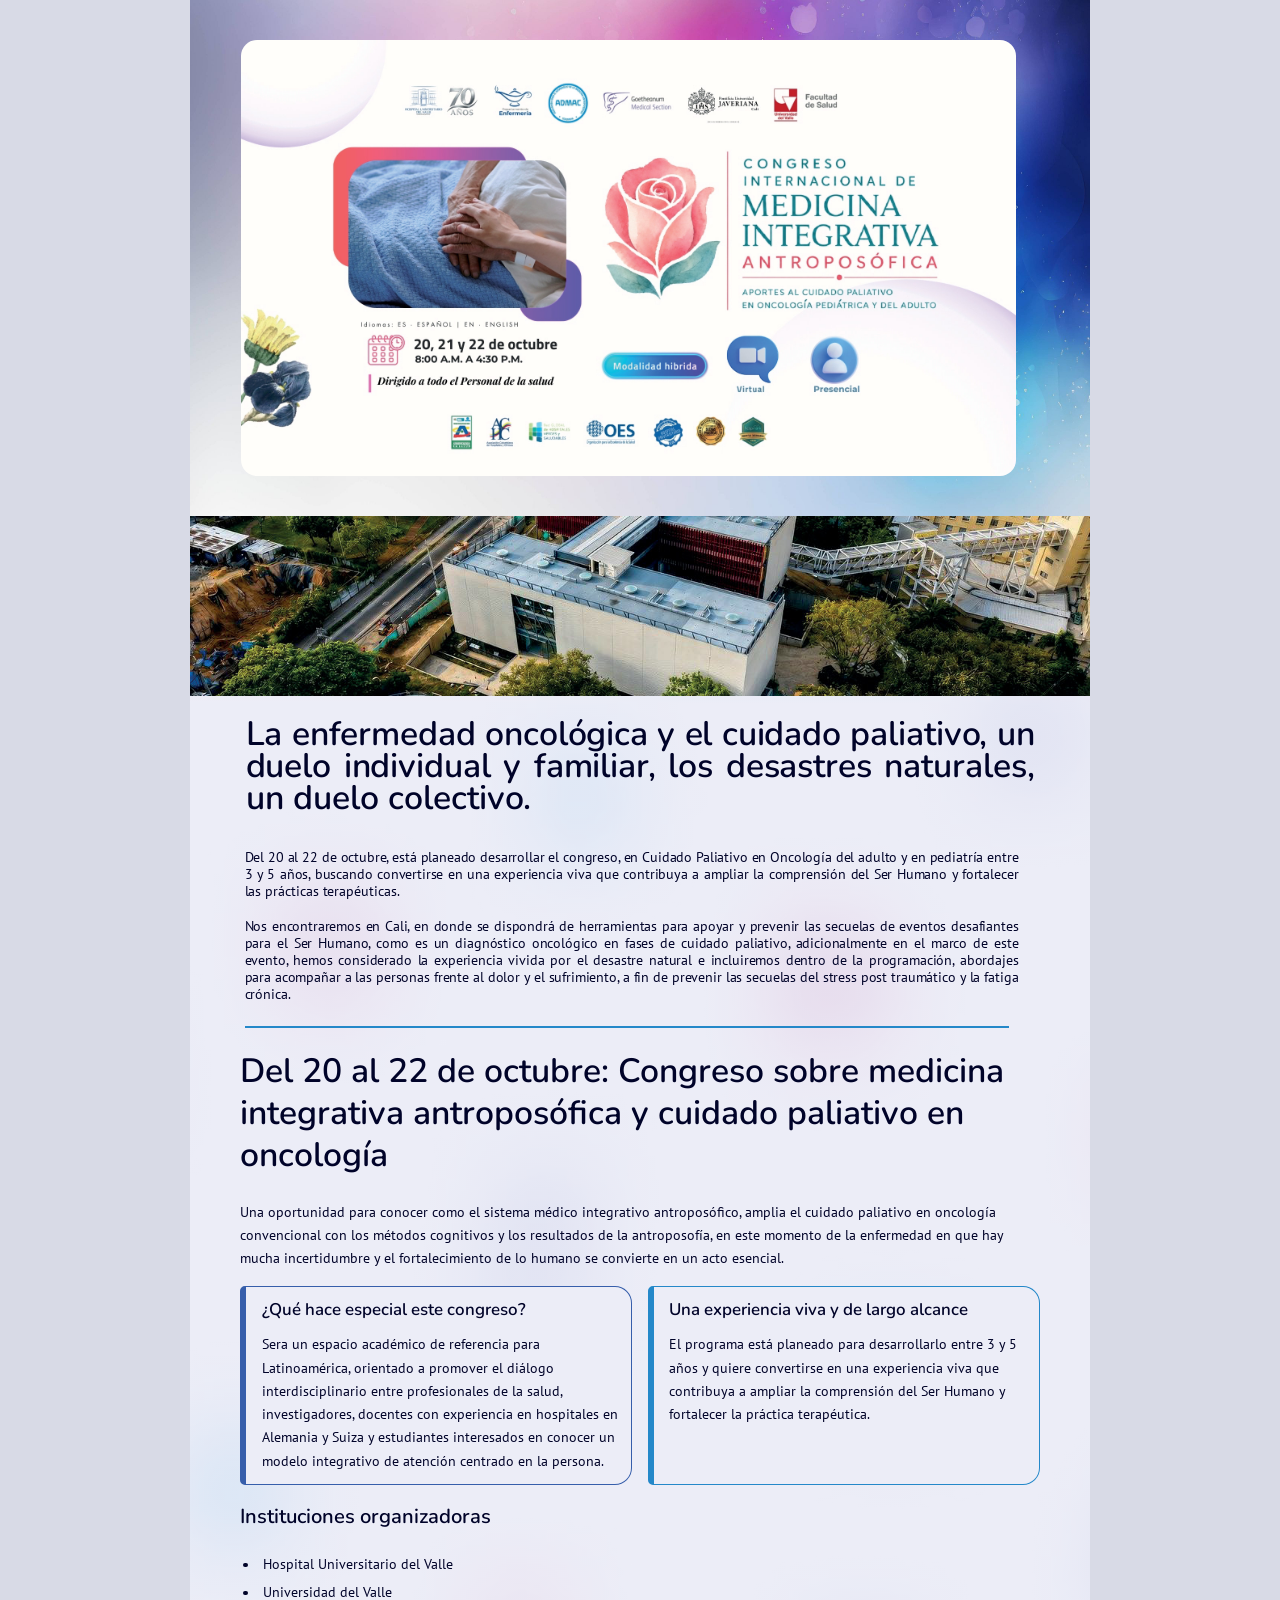
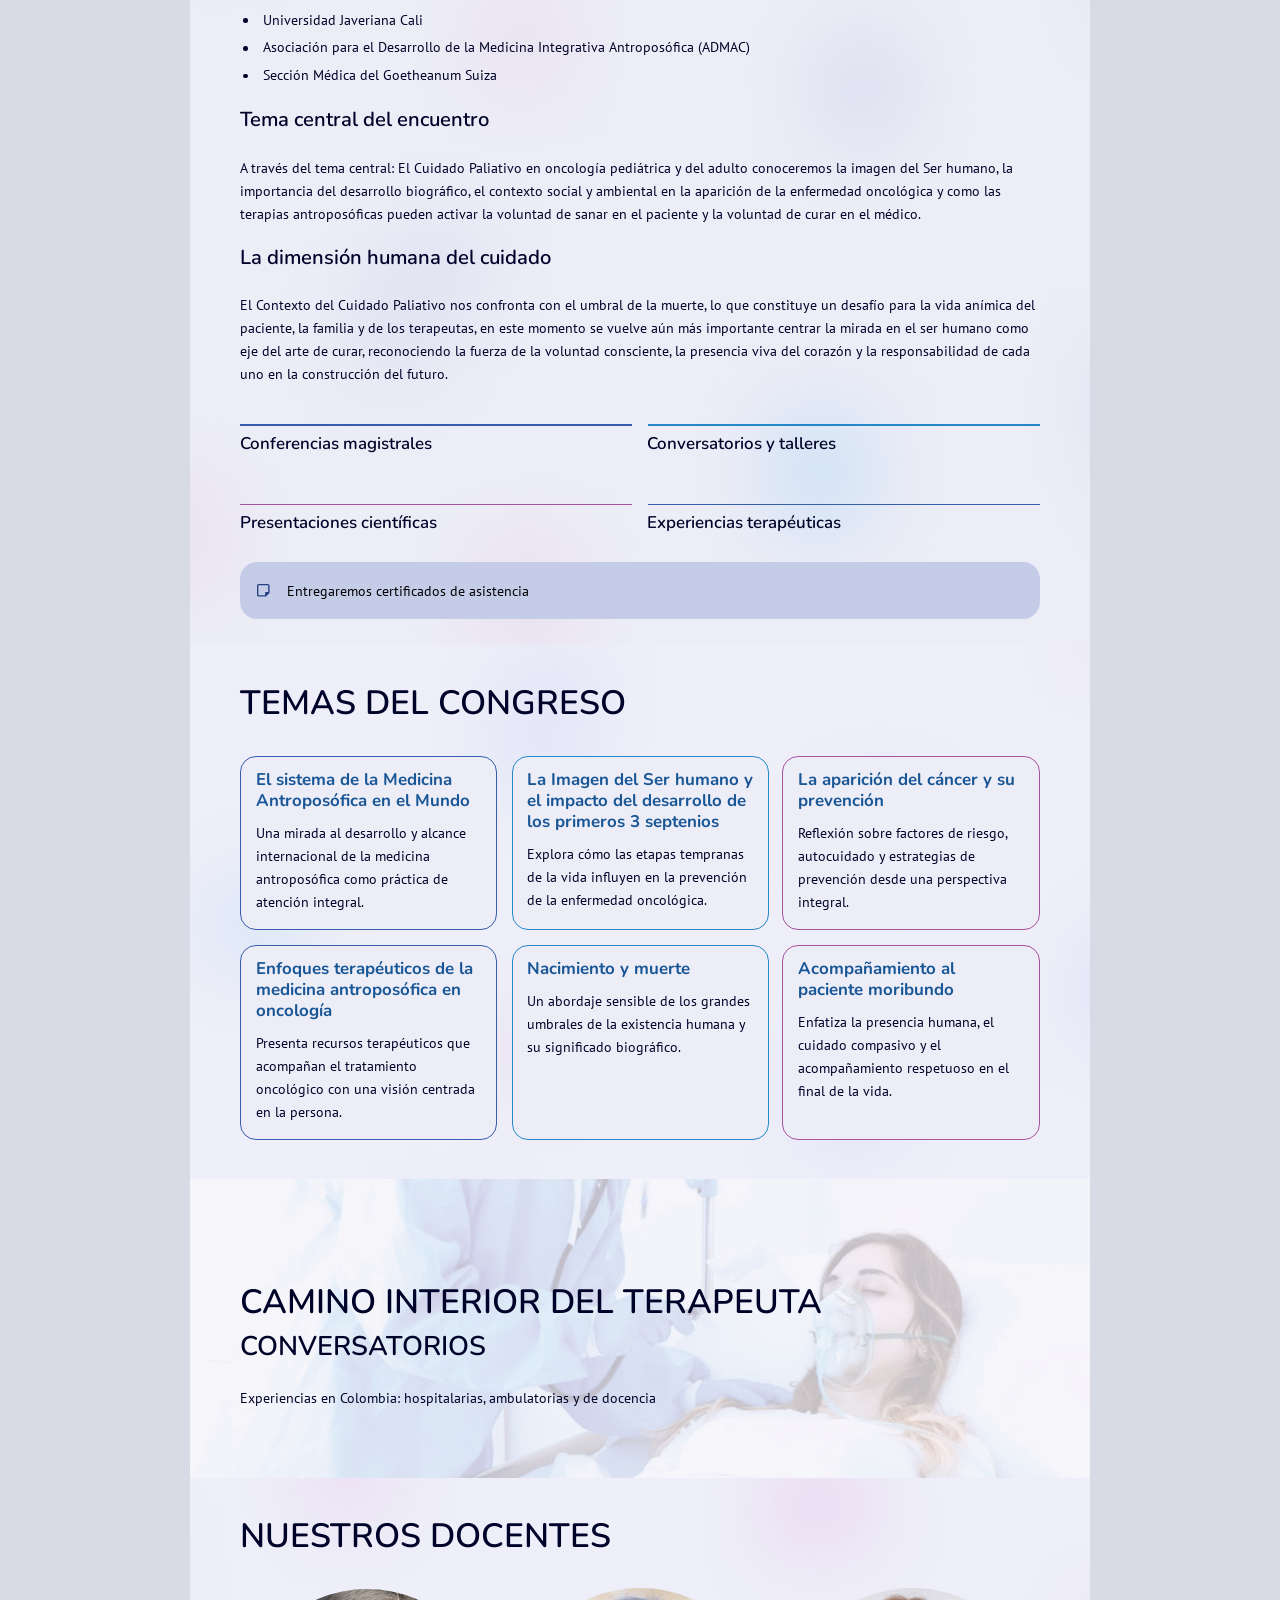
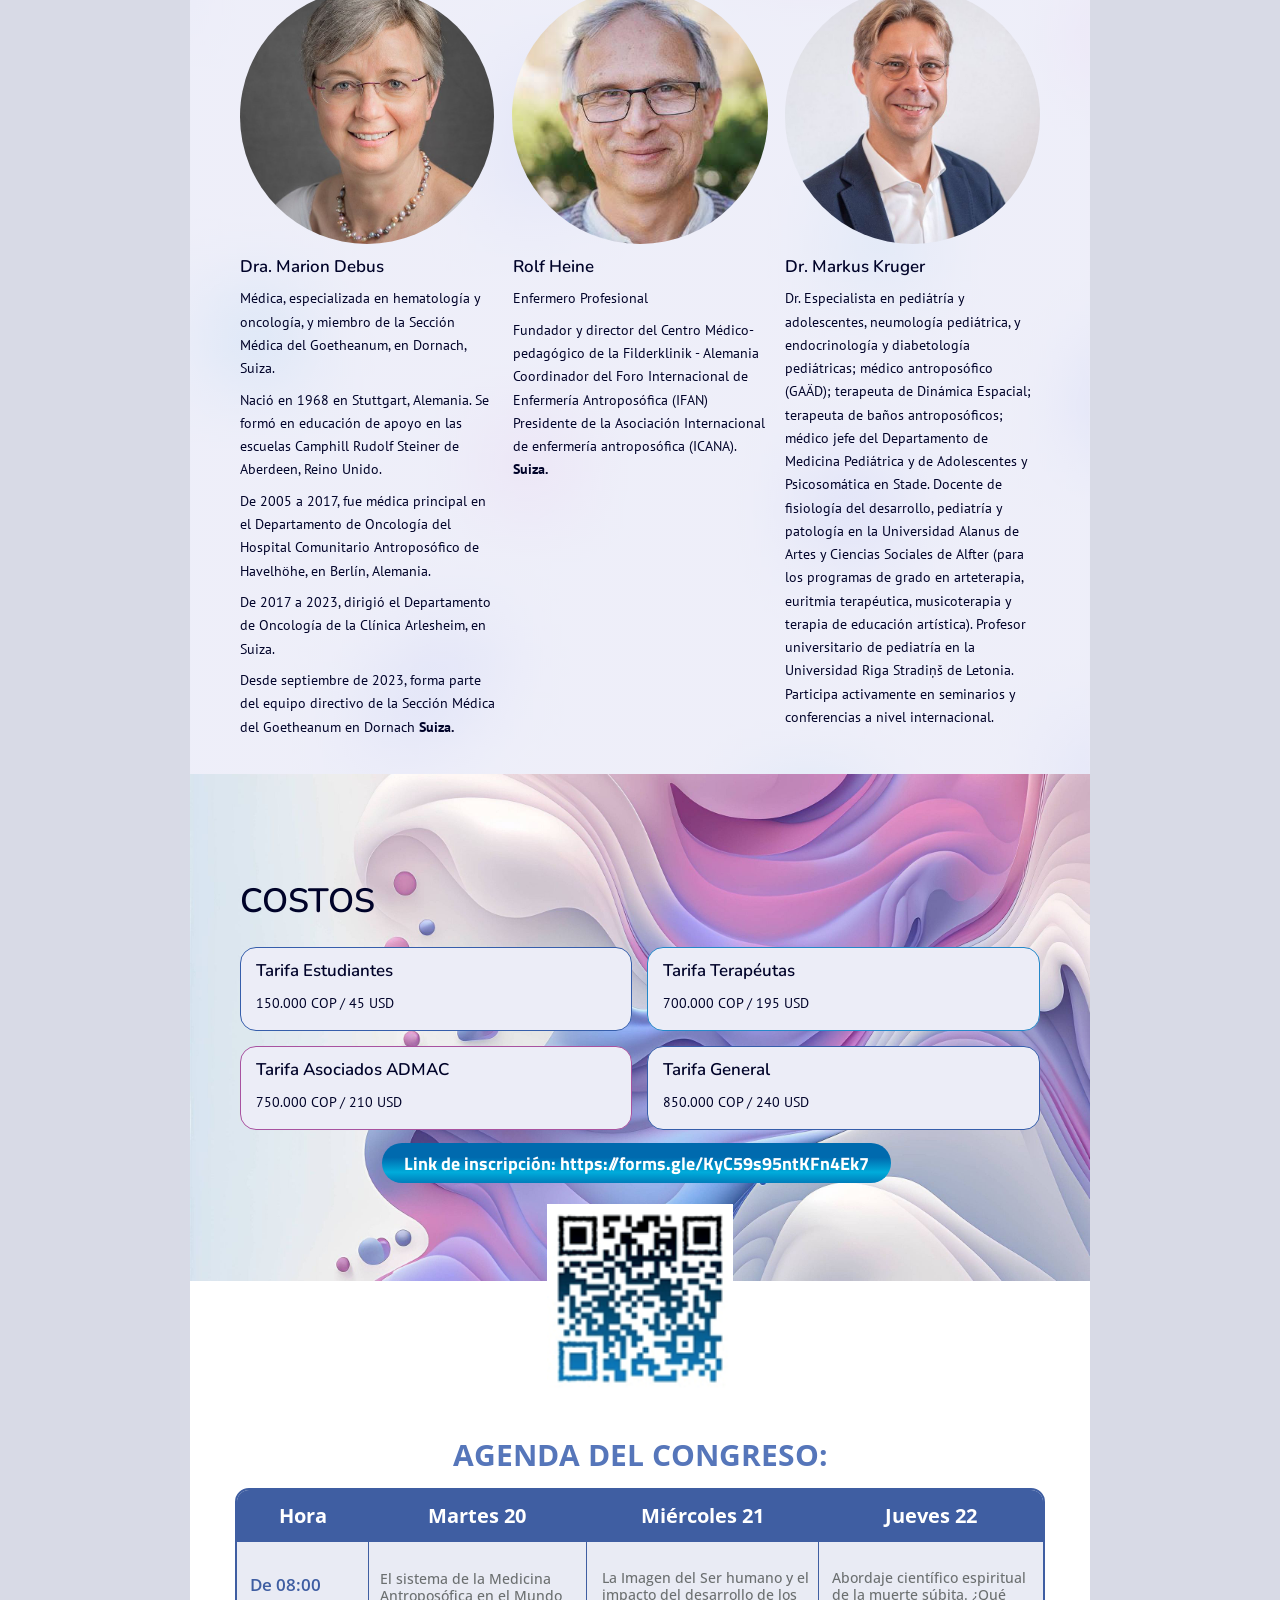
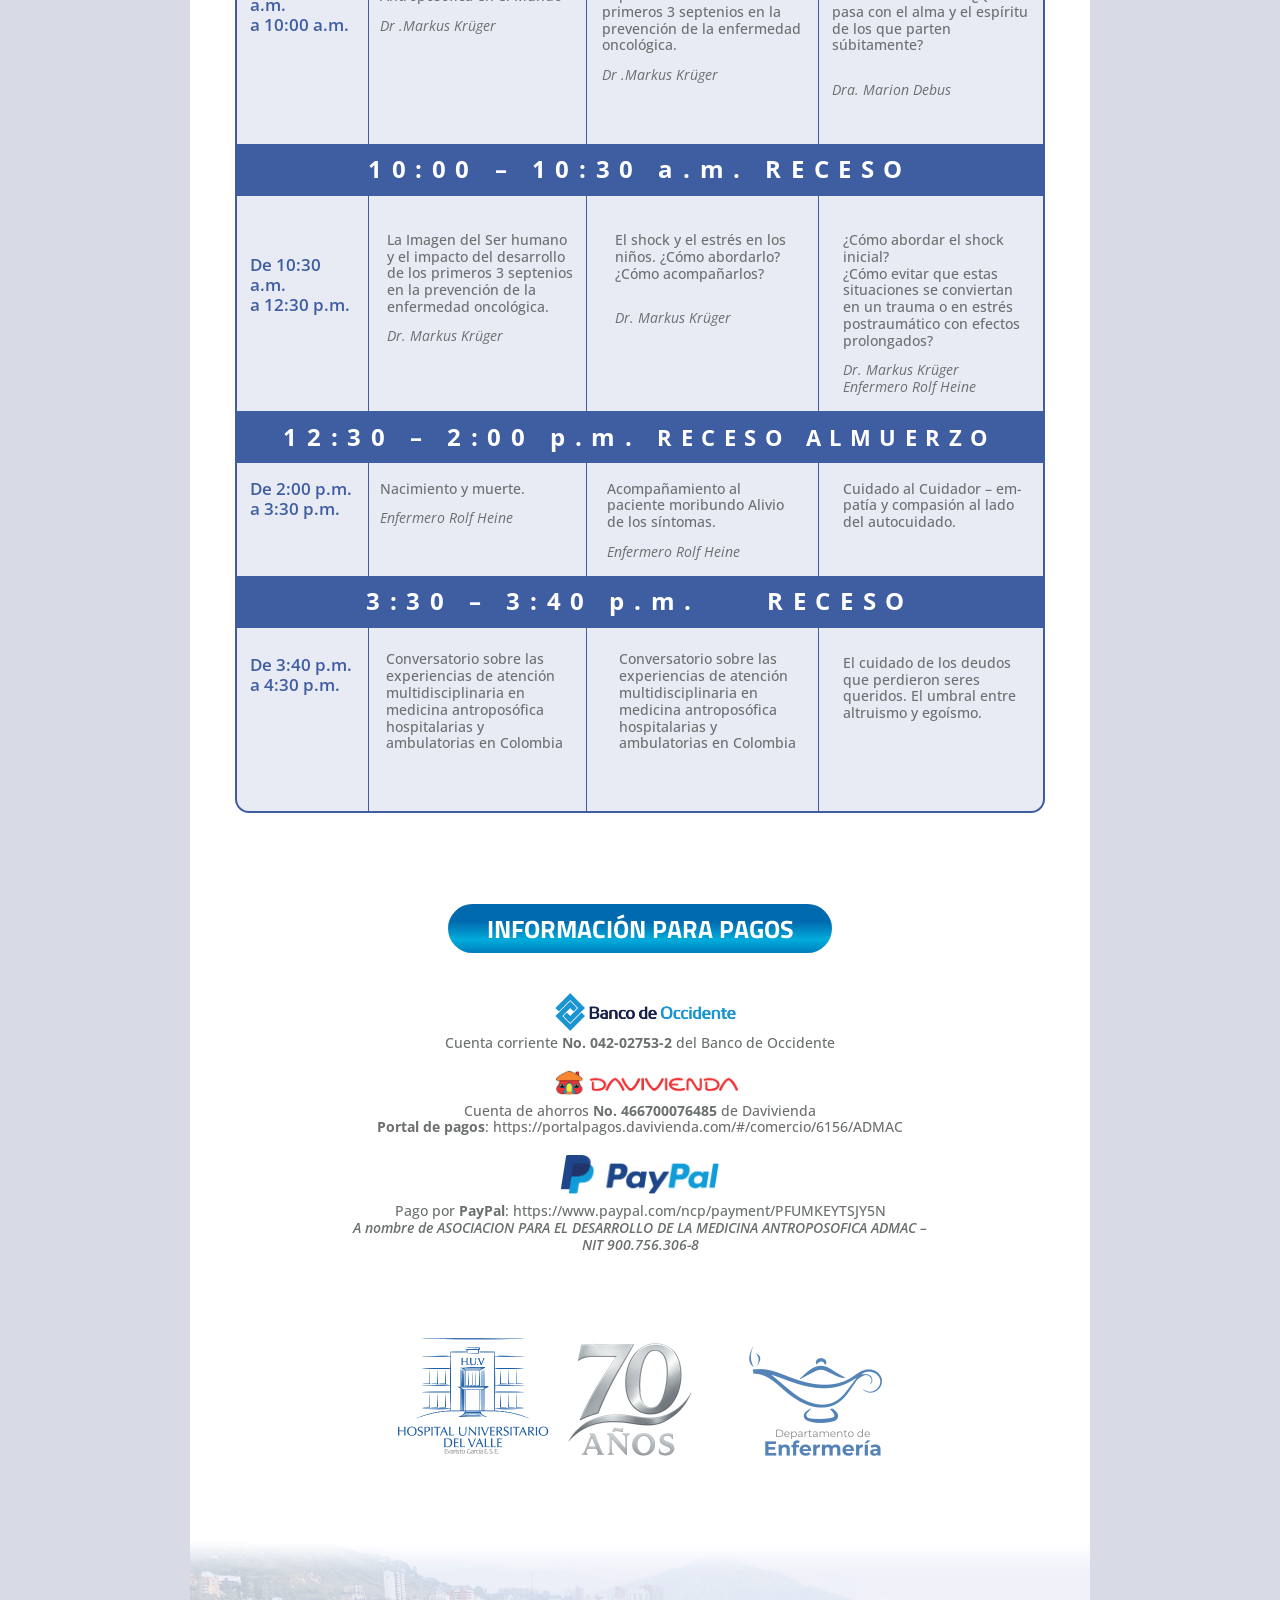
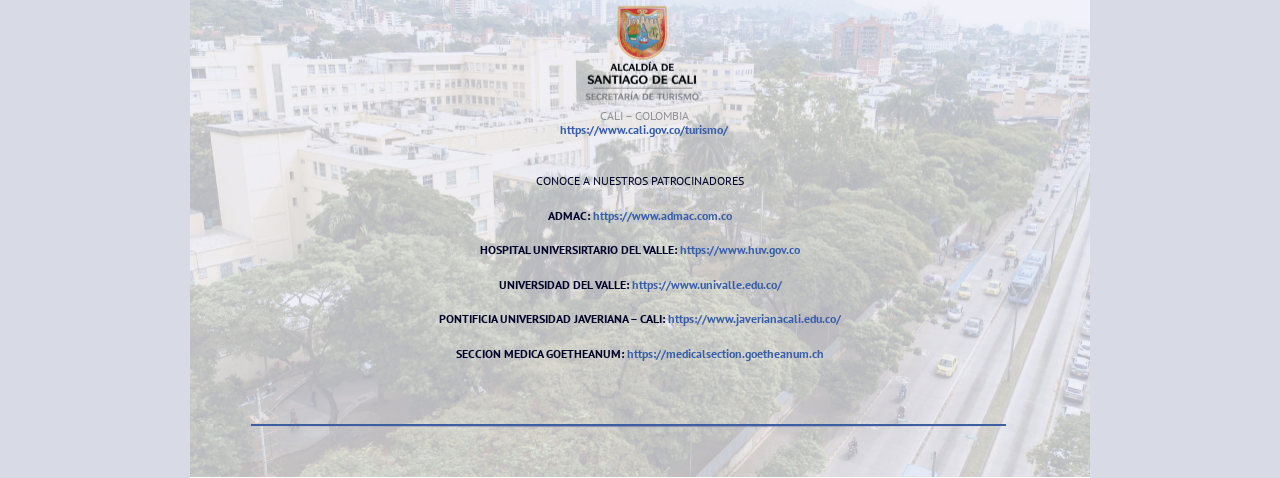
==== commit 611e160f: "cambio" ====
--- a/index.html
+++ b/index.html
@@ -25,7 +25,7 @@
   <!-- ==================== 3. INTRODUCCIÓN ==================== -->
   <section class="s-intro"></section>
 
-  <h1 class="tx h1-intro" style="left:55.6px;top:718.1px;width:797.9px;"><span class="ln">La enfermedad oncológica y el cuidado paliativo, un</span><span class="ln">duelo individual y familiar, los desastres naturales,</span><span class="ln">un duelo colectivo.</span></h1>
+  <h1 class="tx h1-intro" style="left:55.6px;top:718.1px;width:788.9px;"><span class="ln">La enfermedad oncológica y el cuidado paliativo, un</span><span class="ln">duelo individual y familiar, los desastres naturales,</span><span class="ln">un duelo colectivo.</span></h1>
 
   <p class="tx p-just" style="left:54.5px;top:847.6px;"><span class="ln">Del 20 al 22 de octubre, está planeado desarrollar el congreso, en Cuidado Paliativo en Oncología del adulto y en pediatría entre</span><span class="ln">3 y 5 años, buscando convertirse en una experiencia viva que contribuya a ampliar la comprensión del Ser Humano y fortalecer</span><span class="ln">las prácticas terapéuticas.</span></p>
 
@@ -231,7 +231,7 @@
           </td>
         </tr>
 
-        <tr class="receso"><td colspan="4"><span class="sp">3:30 – 3:40 p.m.&nbsp; RECESO</span></td></tr>
+        <tr class="receso"><td colspan="4"><span class="sp">3:30 – 3:40 p.m.<i class="sp-gap"></i>RECESO</span></td></tr>
 
         <tr class="fila" style="height:182.87px;">
           <td class="hora" style="padding-top:27px;">De 3:40 p.m.<br>a 4:30 p.m.</td>
@@ -271,8 +271,8 @@
   <!-- ==================== 9. PIE DE PÁGINA ==================== -->
   <footer class="s-footer"></footer>
 
-  <p class="tx pie pie--gris" style="top:6508.8px;">CALI – COLOMBIA</p>
-  <p class="tx pie" style="top:6523.4px;"><a class="enlace" href="https://www.cali.gov.co/turismo/" target="_blank" rel="noopener">https://www.cali.gov.co/turismo/</a></p>
+  <p class="tx pie pie--gris" style="left:4.2px;top:6508.8px;">CALI – COLOMBIA</p>
+  <p class="tx pie" style="left:4.2px;top:6523.4px;"><a class="enlace" href="https://www.cali.gov.co/turismo/" target="_blank" rel="noopener">https://www.cali.gov.co/turismo/</a></p>
 
   <p class="tx pie pie--reg" style="top:6574.2px;">CONOCE A NUESTROS PATROCINADORES</p>
   <p class="tx pie" style="top:6608.5px;">ADMAC: <a class="enlace" href="https://www.admac.com.co" target="_blank" rel="noopener">https://www.admac.com.co</a></p>
--- a/css/estilos.css
+++ b/css/estilos.css
@@ -78,7 +78,7 @@
   font-size:33.8px;line-height:32px;color:var(--tinta);
 }
 .p-just{
-  width:777.8px;
+  width:773.9px;
   font-size:14.3px;line-height:17.2px;color:var(--tinta);
   letter-spacing:-0.07px;
 }
@@ -86,6 +86,11 @@
    exactos del documento original. El último renglón queda alineado a la
    izquierda, como en un párrafo justificado normal. */
 .h1-intro .ln,.p-just .ln{display:block;text-align-last:justify}
+/* Nuestras fuentes componen unas decimas mas anchas que las del original:
+   sin este ajuste el ultimo renglon del segundo parrafo se pasa de ancho y
+   salta de linea. Solo afecta a los renglones justificados. */
+.h1-intro .ln:not(:last-child){letter-spacing:-0.1px}
+.p-just  .ln:not(:last-child){letter-spacing:-0.16px}
 .h1-intro .ln:last-child,.p-just .ln:last-child{text-align-last:left}
 
 .h1{
@@ -301,6 +306,8 @@
   border:0;
 }
 .receso .sp{letter-spacing:9.6px}
+/* El tercer receso separa "p.m." de "RECESO" con un hueco ancho, como el PDF. */
+.receso .sp-gap{display:inline-block;width:66.4px}
 .receso .sp-sm{font-size:22px;letter-spacing:8.5px}
 
 /* --------- Información para pagos --------- */
@@ -338,6 +345,10 @@
 }
 
 /* ====================== Impresión ================================== */
+/* Sin esto el navegador reparte el lienzo de 6877,5 px en varias hojas carta
+   y los bloques posicionados se solapan. Con una hoja del tamaño exacto del
+   original, "Guardar como PDF" reproduce el documento en una sola pagina. */
+@page{size:900px 6877.5px;margin:0}
 @media print{
   body{background:#fff}
   .page{margin:0}
